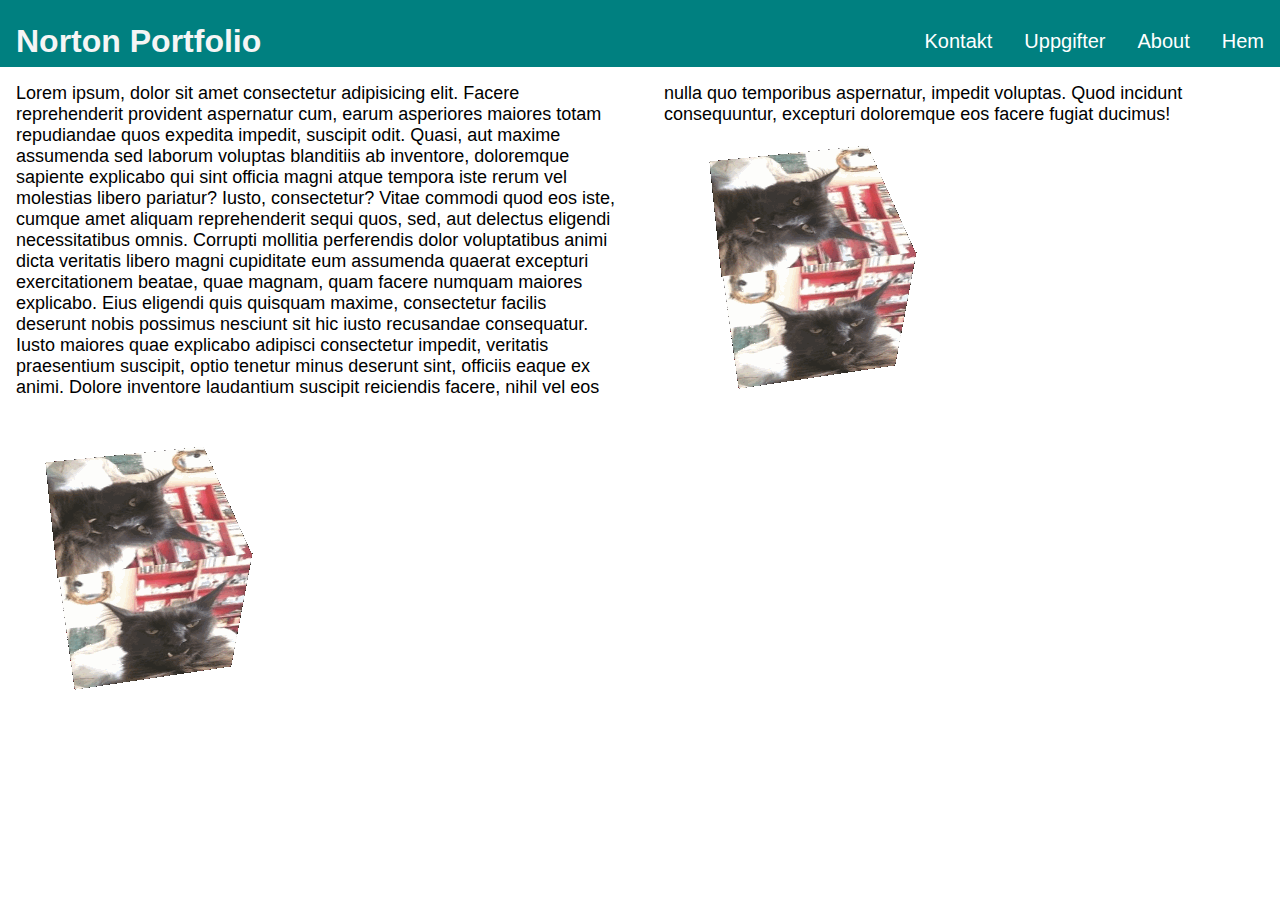
==== index.html @ f18b5ce5 "first commit" ====
<!DOCTYPE html>
<html lang="en">

<head>
    <meta charset="UTF-8">
    <meta name="viewport" content="width=device-width, initial-scale=1.0">
    <title>Document</title>
    <link rel="stylesheet" href="css/style.css">

<body>
    <header>
        <h1>Norton Portfolio</h1>
        <nav>
            <ol class="navbar">
                <a href="#">Hem</a>
                <div class="subnav"> <!--gör en under tag i Nav-en-->
                    <button class="subnavbtn">About <i class="fa fa-caret-down"></i></button>
                    <div class="subnav-content">
                        <a href="#projects">Projekt</a>
                        <a href="#about">Om mig</a>

                    </div>
                </div>
                <div class="subnav">
                    <button class="subnavbtn">Uppgifter <i class="fa fa-caret-down"></i></button>
                    <div class="subnav-content">
                        <a href="/uppgift 3/uppgift3/">Uppgift 3</a>
                        <a href="/uppgift4">Uppgift 4</a>
                        <a href="/uppgift5">Uppgift 5</a>
                        <a href="/uppgift5.2">Uppgift 5.2</a>
                        <a href="/uppgift6">Uppgift 6</a>
                    </div>
                </div>


                <a href="mailto:norton.haglindhilbers@elev.ga.ntig.se">Kontakt</a>
            </ol>
        </nav>
    </header>
    <main>
        <section id="#about" class="about">
            <div class="description">
                <p>Lorem ipsum, dolor sit amet consectetur adipisicing elit. Facere reprehenderit provident aspernatur
                    cum,
                    earum asperiores maiores totam repudiandae quos expedita impedit, suscipit odit. Quasi, aut maxime
                    assumenda sed laborum voluptas blanditiis ab inventore, doloremque sapiente explicabo qui sint
                    officia
                    magni atque tempora iste rerum vel molestias libero pariatur? Iusto, consectetur? Vitae commodi quod
                    eos
                    iste, cumque amet aliquam reprehenderit sequi quos, sed, aut delectus eligendi necessitatibus omnis.
                    Corrupti mollitia perferendis dolor voluptatibus animi dicta veritatis libero magni cupiditate eum
                    assumenda quaerat excepturi exercitationem beatae, quae magnam, quam facere numquam maiores
                    explicabo.
                    Eius eligendi quis quisquam maxime, consectetur facilis deserunt nobis possimus nesciunt sit hic
                    iusto
                    recusandae consequatur. Iusto maiores quae explicabo adipisci consectetur impedit, veritatis
                    praesentium
                    suscipit, optio tenetur minus deserunt sint, officiis eaque ex animi. Dolore inventore laudantium
                    suscipit reiciendis facere, nihil vel eos nulla quo temporibus aspernatur, impedit voluptas. Quod
                    incidunt consequuntur, excepturi doloremque eos facere fugiat ducimus!</p>

            </div>
            <div class="description-img"><img src="/img/kat.gif" alt="Katten snurrar"></div>
        </section>
        <section id="#projects" class="projects">
            <div class="project-desc">
                <p></p>

            </div>
            <div class="description-img"><img src="/img/kat.gif" alt="Katten snurrar"></div>
        </section>
    </main>
</body>

</html>
---- css/style.css ----
* {
    margin: 0;

}
html{
    scroll-behavior: smooth;
}
.about {
    columns: 2;
    column-gap: 3rem;
    padding: 1rem;
    align-items: center;

}

header {
    display: flex;
    justify-content: space-between;
    align-items: center;
    background: teal;
    padding-left: 1rem;
    padding-top: 1rem;
    font-family: Impact, Haettenschweiler, 'Arial Narrow Bold', sans-serif;
    color: whitesmoke;
    align-items: center;
    box-shadow: 1rem;
}

.navbar {
    overflow: hidden;
    background-color: teal;
}

.navbar a {
    float: right;
    font-size: 20px;
    color: white;
    text-align: center;
    padding: 14px 16px;
    text-decoration: none;
}

.subnav {
    float: right;
    overflow: hidden;
}

.subnav .subnavbtn {
    font-size: 20px;
    border: none;
    outline: none;
    color: white;
    padding: 14px 16px;
    background-color: inherit;
    font-family: inherit;
    margin: 0;
    
}

.navbar a:hover,
.subnav:hover .subnavbtn {
    background-color: rgb(3, 168, 168);
}

.subnav-content {
    display: none;
    position: absolute;
    left: 0;
    background-color: rgb(3, 168, 168);
    width: 100%;
    z-index: 1;
    justify-content: right;
    padding-right:2rem;
    
}

.subnav-content a {
    float: right;
    color: white;
    text-decoration: none;
}

.subnav-content a:hover {
    background-color: #eee;
    color: black;
}

.subnav:hover .subnav-content {
    display: block;
}

.description {
    font-size: large;
    font-family: 'Franklin Gothic Medium', 'Arial Narrow', Arial, sans-serif;
    
}

.description-img{
    
}
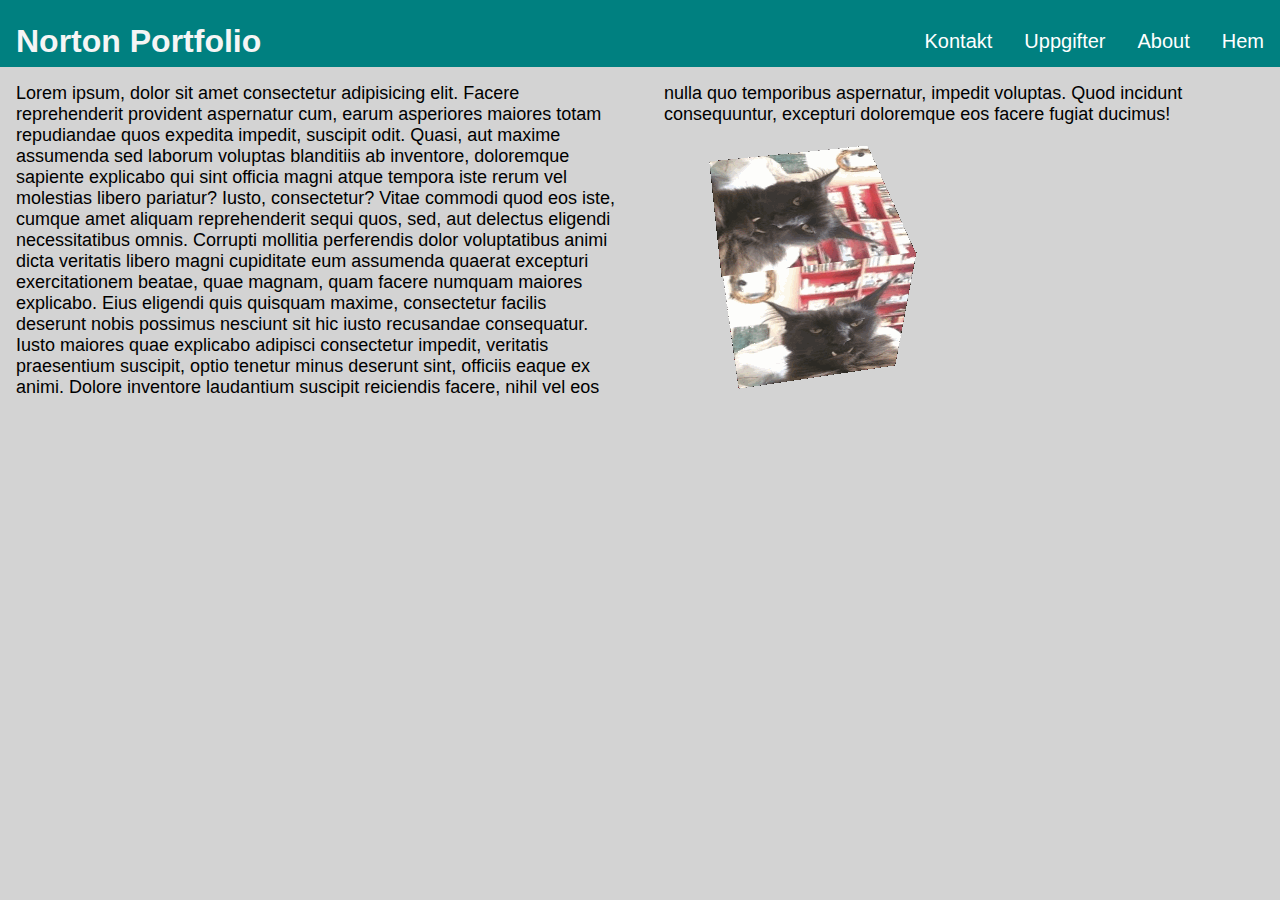
==== commit a8b38042: "comit2(bilder)" ====
--- a/index.html
+++ b/index.html
@@ -11,7 +11,7 @@
     <header>
         <h1>Norton Portfolio</h1>
         <nav>
-            <ol class="navbar">
+            <ol class="navbar"><!--Lånade koden från den liken du skcickade-->
                 <a href="#">Hem</a>
                 <div class="subnav"> <!--gör en under tag i Nav-en-->
                     <button class="subnavbtn">About <i class="fa fa-caret-down"></i></button>
@@ -63,11 +63,10 @@
             <div class="description-img"><img src="/img/kat.gif" alt="Katten snurrar"></div>
         </section>
         <section id="#projects" class="projects">
-            <div class="project-desc">
+            <div class="project-showcase">
                 <p></p>
 
             </div>
-            <div class="description-img"><img src="/img/kat.gif" alt="Katten snurrar"></div>
         </section>
     </main>
 </body>
--- a/css/style.css
+++ b/css/style.css
@@ -1,16 +1,24 @@
 * {
     margin: 0;
+    box-sizing: border-box;
 
 }
-html{
+
+html {
     scroll-behavior: smooth;
 }
+
 .about {
     columns: 2;
     column-gap: 3rem;
     padding: 1rem;
     align-items: center;
 
+}
+
+body {
+    height: 100vh;
+    background-color: lightgrey;
 }
 
 header {
@@ -23,9 +31,10 @@
     font-family: Impact, Haettenschweiler, 'Arial Narrow Bold', sans-serif;
     color: whitesmoke;
     align-items: center;
-    box-shadow: 1rem;
+
+
 }
-
+/*Behövde ändra alla mina floats till right för att få över baren till andra sidan.*/
 .navbar {
     overflow: hidden;
     background-color: teal;
@@ -54,7 +63,7 @@
     background-color: inherit;
     font-family: inherit;
     margin: 0;
-    
+
 }
 
 .navbar a:hover,
@@ -70,8 +79,8 @@
     width: 100%;
     z-index: 1;
     justify-content: right;
-    padding-right:2rem;
-    
+    padding-right: 0;
+
 }
 
 .subnav-content a {
@@ -92,9 +101,7 @@
 .description {
     font-size: large;
     font-family: 'Franklin Gothic Medium', 'Arial Narrow', Arial, sans-serif;
-    
+
 }
 
-.description-img{
-    
-}+.description-img {}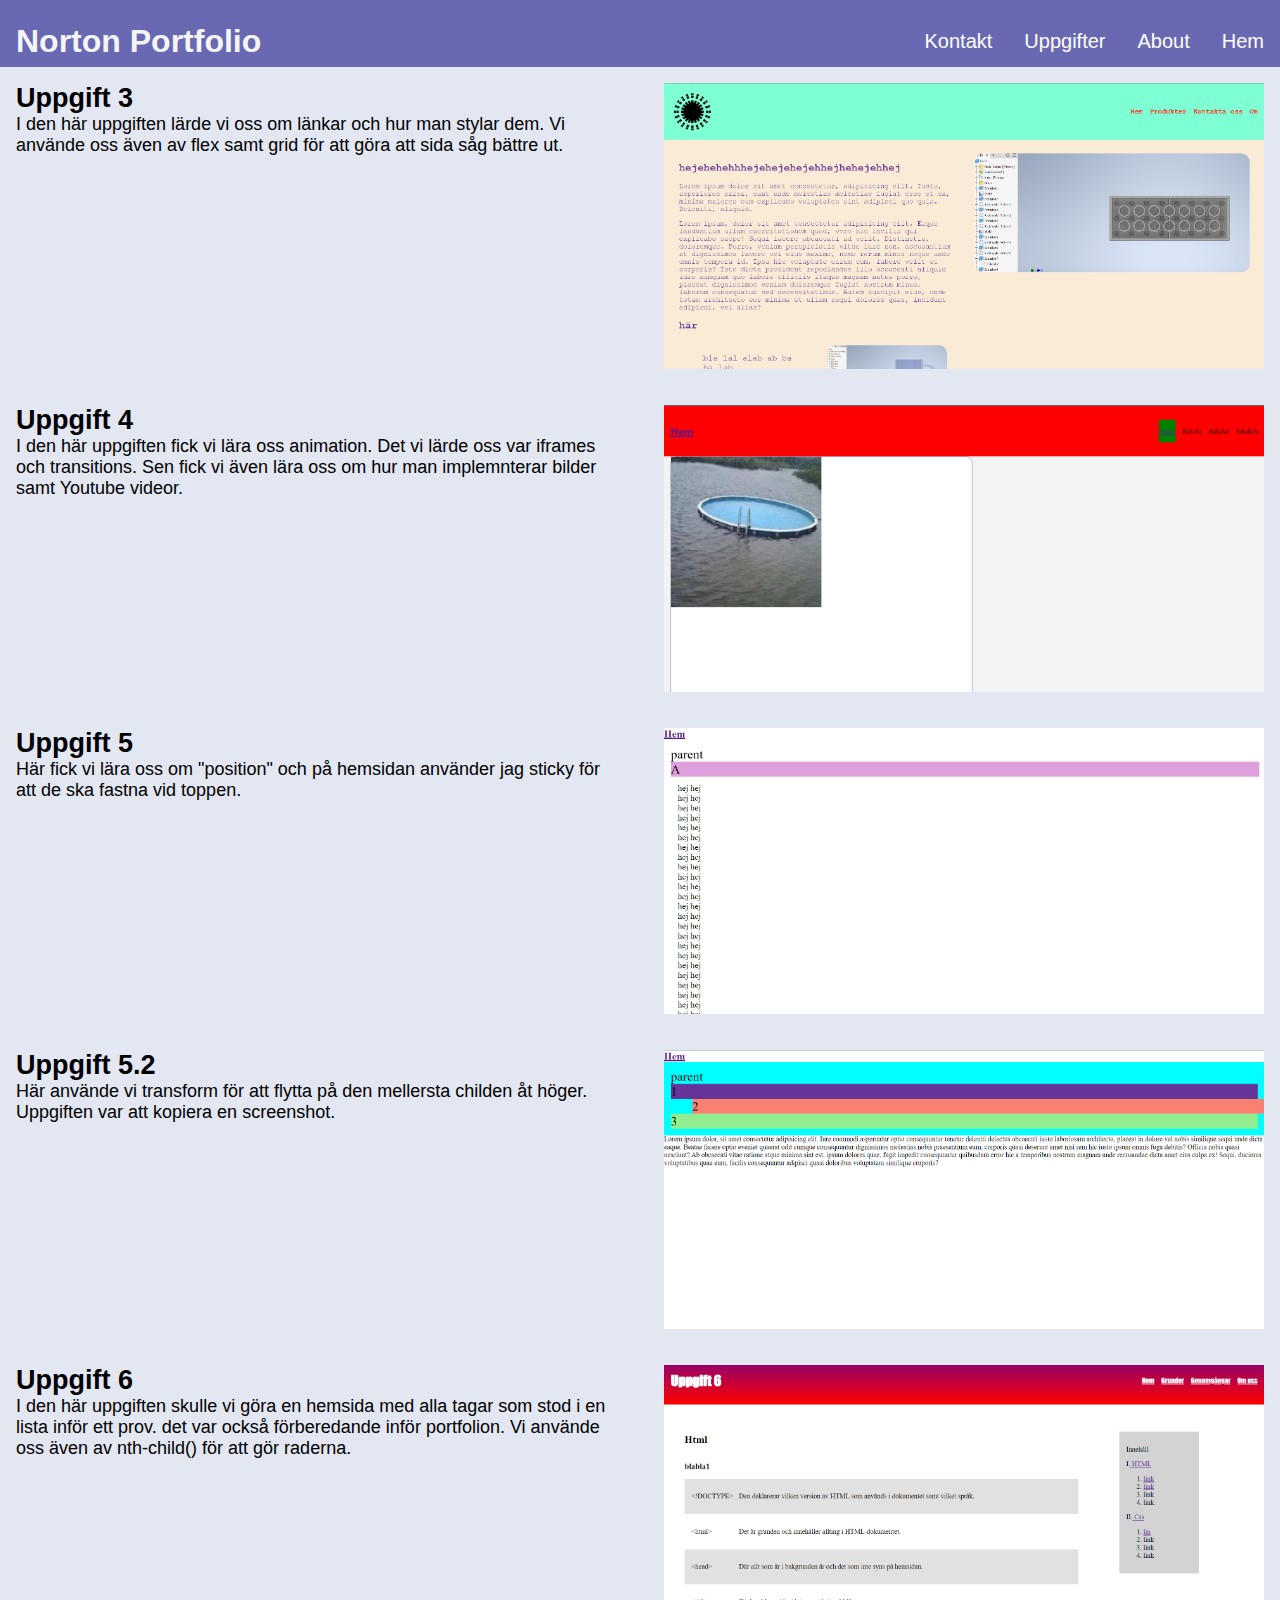
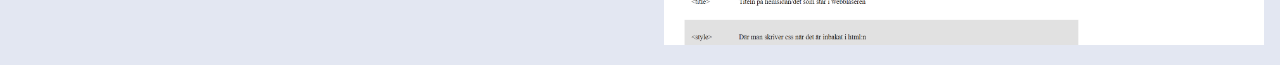
==== commit 1fdd8257: "portfolio" ====
--- a/index.html
+++ b/index.html
@@ -4,8 +4,9 @@
 <head>
     <meta charset="UTF-8">
     <meta name="viewport" content="width=device-width, initial-scale=1.0">
-    <title>Document</title>
+    <title>Nortons Portfolio</title>
     <link rel="stylesheet" href="css/style.css">
+    <link rel="icon" href="/img/Hype.png" type="image/x-icon"> <!--länkar en bild till webbsid iconen-->
 
 <body>
     <header>
@@ -38,36 +39,61 @@
         </nav>
     </header>
     <main>
-        <section id="#about" class="about">
-            <div class="description">
-                <p>Lorem ipsum, dolor sit amet consectetur adipisicing elit. Facere reprehenderit provident aspernatur
-                    cum,
-                    earum asperiores maiores totam repudiandae quos expedita impedit, suscipit odit. Quasi, aut maxime
-                    assumenda sed laborum voluptas blanditiis ab inventore, doloremque sapiente explicabo qui sint
-                    officia
-                    magni atque tempora iste rerum vel molestias libero pariatur? Iusto, consectetur? Vitae commodi quod
-                    eos
-                    iste, cumque amet aliquam reprehenderit sequi quos, sed, aut delectus eligendi necessitatibus omnis.
-                    Corrupti mollitia perferendis dolor voluptatibus animi dicta veritatis libero magni cupiditate eum
-                    assumenda quaerat excepturi exercitationem beatae, quae magnam, quam facere numquam maiores
-                    explicabo.
-                    Eius eligendi quis quisquam maxime, consectetur facilis deserunt nobis possimus nesciunt sit hic
-                    iusto
-                    recusandae consequatur. Iusto maiores quae explicabo adipisci consectetur impedit, veritatis
-                    praesentium
-                    suscipit, optio tenetur minus deserunt sint, officiis eaque ex animi. Dolore inventore laudantium
-                    suscipit reiciendis facere, nihil vel eos nulla quo temporibus aspernatur, impedit voluptas. Quod
-                    incidunt consequuntur, excepturi doloremque eos facere fugiat ducimus!</p>
+        <div class="main-content">
+            <section class="about">
 
-            </div>
-            <div class="description-img"><img src="/img/kat.gif" alt="Katten snurrar"></div>
-        </section>
-        <section id="#projects" class="projects">
-            <div class="project-showcase">
-                <p></p>
+                <div class="description">
+                    <h2>Uppgift 3</h2>
+                    <p>I den här uppgiften lärde vi oss om länkar och hur man stylar dem. Vi använde oss även av flex
+                        samt
+                        grid för att göra att sida såg bättre ut.</p>
 
-            </div>
-        </section>
+                </div>
+                <div class="description-img"><a href="/uppgift 3/uppgift3/"><img src="/img/webb-uppgift3.png"
+                            alt="bild på uppgift 3"></a></div>
+            </section>
+            <section class="about">
+                <div class="description">
+                    <h2>Uppgift 4</h2>
+                    <p>I den här uppgiften fick vi lära oss animation. Det vi lärde oss var iframes och transitions. Sen
+                        fick vi även lära oss om hur man implemnterar bilder samt Youtube videor.</p>
+
+                </div>
+                <div class="description-img"><a href="/uppgift4/"><img src="/img/webb-uppgift4.png"
+                            alt="bild på uppgift 4"></a></div>
+            </section>
+            <section id="projects" class="about">
+                <div class="description">
+                    <h2>Uppgift 5</h2>
+                    <p>Här fick vi lära oss om "position" och på hemsidan använder jag sticky för att de ska fastna vid
+                        toppen.</p>
+
+                </div>
+                <div class="description-img"><a href="/uppgift5/"><img src="/img/webb-uppgift5.png"
+                            alt="bild på uppgift 5"></a></div>
+            </section>
+            <section class="about">
+                <div class="description">
+                    <h2>Uppgift 5.2</h2>
+                    <p>Här använde vi transform för att flytta på den mellersta childen åt höger. Uppgiften var att
+                        kopiera en screenshot.</p>
+
+                </div>
+                <div class="description-img"><a href="/uppgift5.2/"><img src="/img/webb-uppgift5.2.png"
+                            alt="bild på uppgift 5.2"></a></div>
+            </section>
+            <section class="about">
+                <div class="description">
+                    <h2>Uppgift 6</h2>
+                    <p>I den här uppgiften skulle vi göra en hemsida med alla tagar som stod i en lista inför ett prov.
+                        det var också förberedande inför portfolion. Vi använde oss även av nth-child() för att gör raderna.</p>
+
+                </div>
+                <div class="description-img"><a href="/uppgift6/"><img src="/img/öppethus.png"
+                            alt="bild på uppgift 6"></a>
+                </div>
+            </section>
+        </div>
     </main>
 </body>
 
--- a/css/style.css
+++ b/css/style.css
@@ -1,6 +1,7 @@
 * {
     margin: 0;
     box-sizing: border-box;
+    max-width: 100%;
 
 }
 
@@ -18,14 +19,16 @@
 
 body {
     height: 100vh;
-    background-color: lightgrey;
+    background-color: #E3E7F2;
+    max-width: 100%;
+
 }
 
 header {
     display: flex;
     justify-content: space-between;
     align-items: center;
-    background: teal;
+    background: #6969B3;
     padding-left: 1rem;
     padding-top: 1rem;
     font-family: Impact, Haettenschweiler, 'Arial Narrow Bold', sans-serif;
@@ -34,10 +37,11 @@
 
 
 }
+
 /*Behövde ändra alla mina floats till right för att få över baren till andra sidan.*/
 .navbar {
     overflow: hidden;
-    background-color: teal;
+    background-color: #6969B3;
 }
 
 .navbar a {
@@ -68,14 +72,14 @@
 
 .navbar a:hover,
 .subnav:hover .subnavbtn {
-    background-color: rgb(3, 168, 168);
+    background-color: #a3a3ec;
 }
 
 .subnav-content {
     display: none;
     position: absolute;
     left: 0;
-    background-color: rgb(3, 168, 168);
+    background-color: #a3a3ec;
     width: 100%;
     z-index: 1;
     justify-content: right;
@@ -104,4 +108,6 @@
 
 }
 
-.description-img {}+.description:nth-child(even) { /* hann inte göra färdigt gidsen.*/
+    background-color: whitesmoke;
+}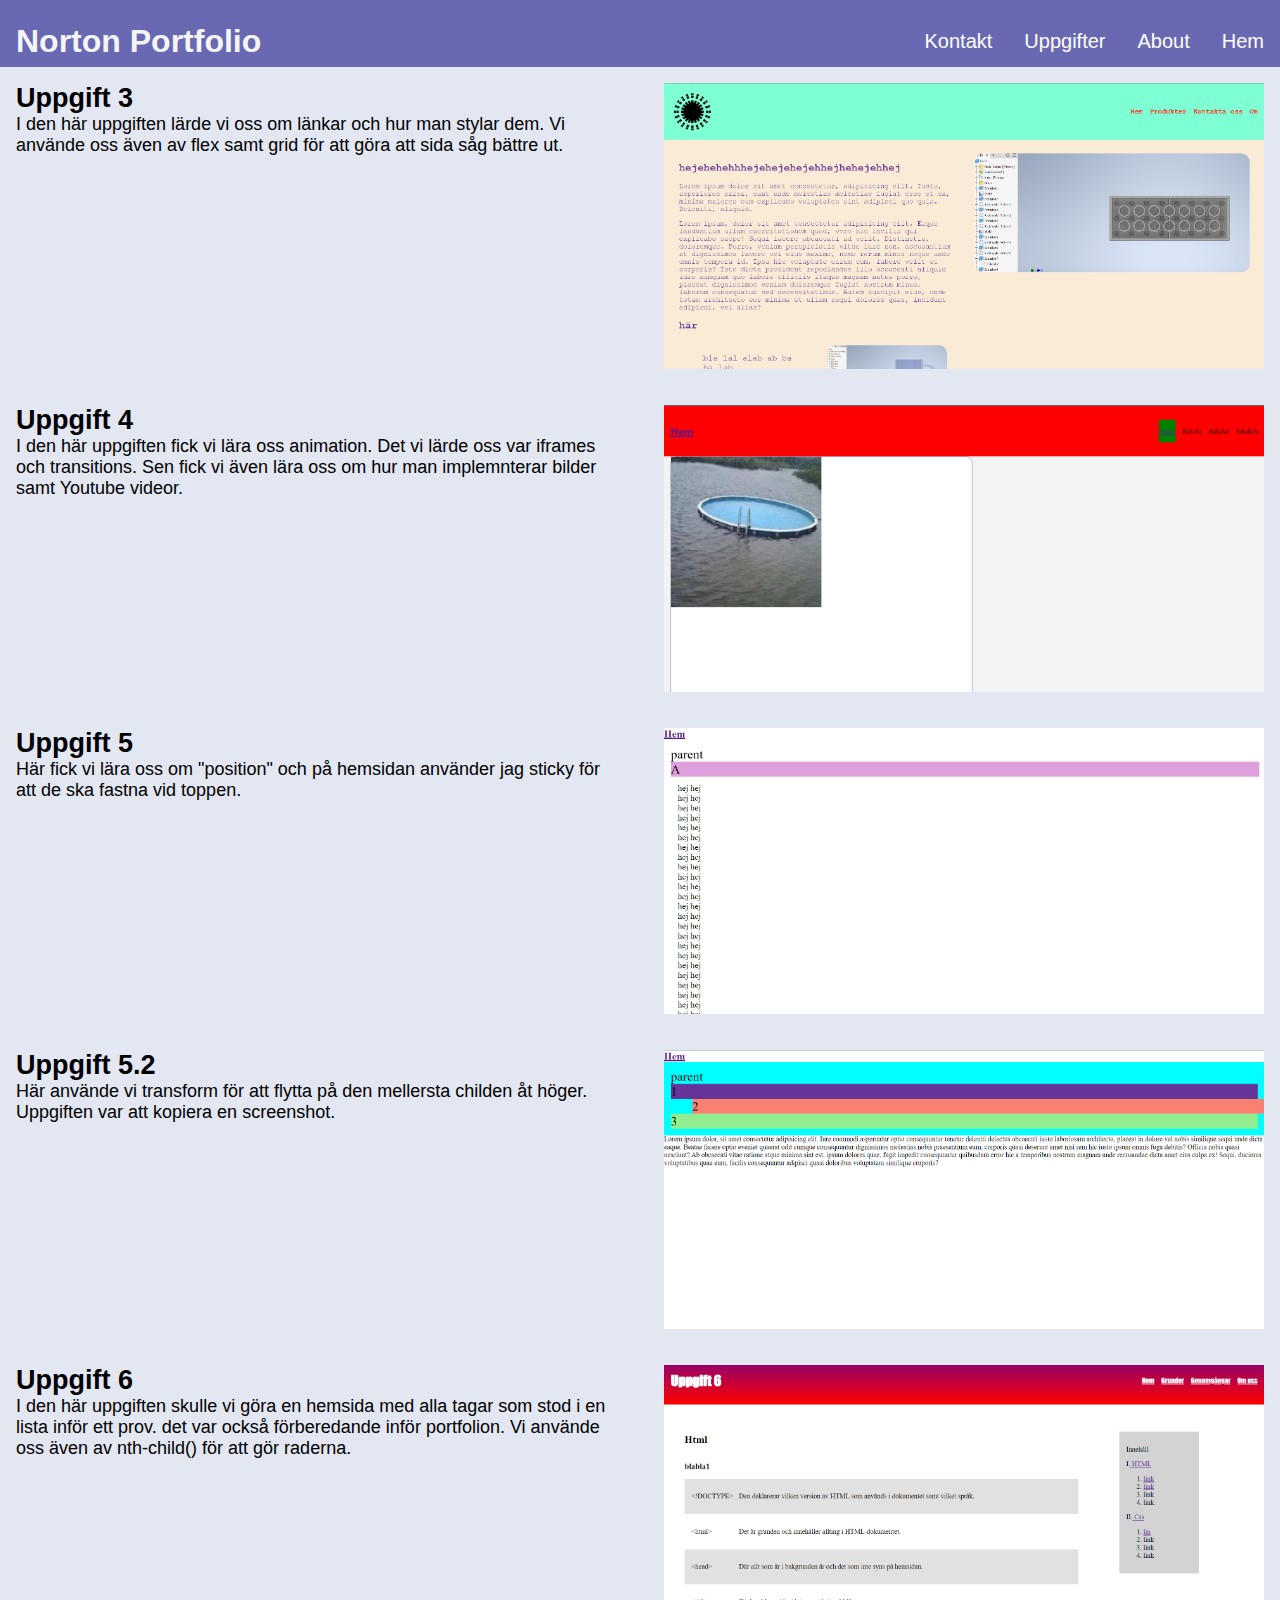
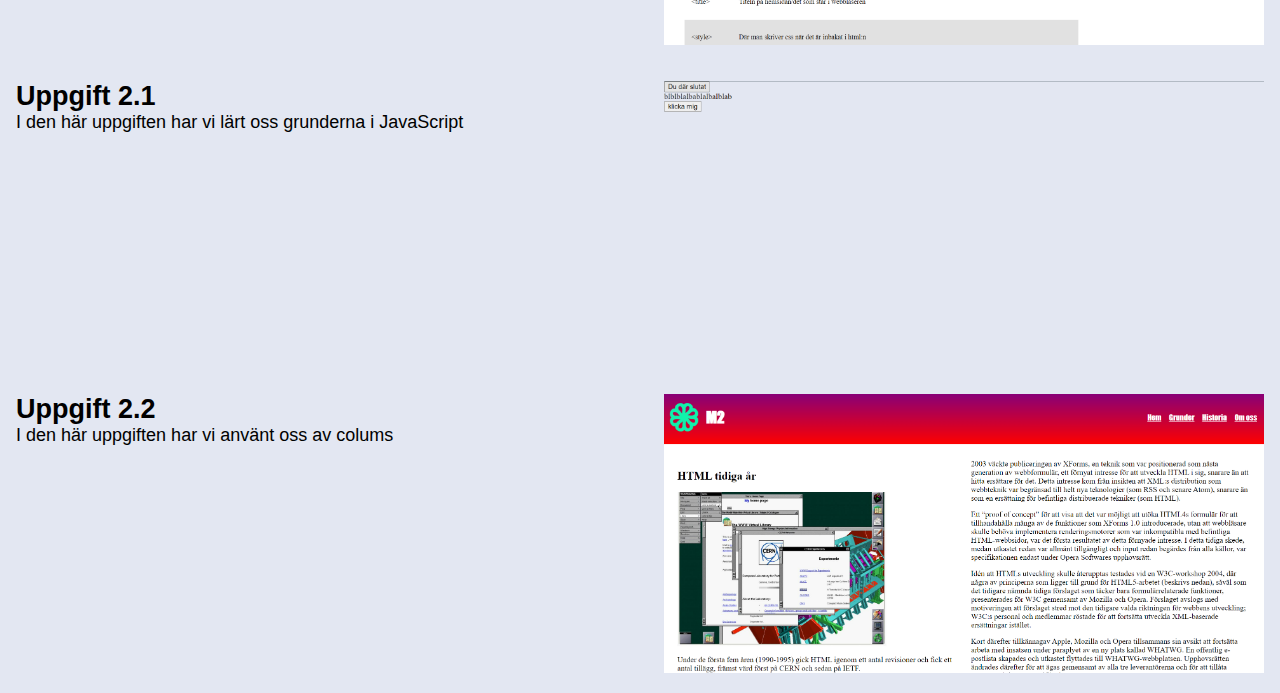
==== commit 6d6c305a: "uppgift 2.1 -2.2" ====
--- a/index.html
+++ b/index.html
@@ -30,6 +30,8 @@
                         <a href="/uppgift5">Uppgift 5</a>
                         <a href="/uppgift5.2">Uppgift 5.2</a>
                         <a href="/uppgift6">Uppgift 6</a>
+                        <a href="/uppgift2.1/">Uppgift 2.1</a>
+                        <a href="/uppgift2.2/historia/index.html">Uppgift 2.2</a>
                     </div>
                 </div>
 
@@ -86,11 +88,35 @@
                 <div class="description">
                     <h2>Uppgift 6</h2>
                     <p>I den här uppgiften skulle vi göra en hemsida med alla tagar som stod i en lista inför ett prov.
-                        det var också förberedande inför portfolion. Vi använde oss även av nth-child() för att gör raderna.</p>
+                        det var också förberedande inför portfolion. Vi använde oss även av nth-child() för att gör
+                        raderna.</p>
 
                 </div>
                 <div class="description-img"><a href="/uppgift6/"><img src="/img/öppethus.png"
                             alt="bild på uppgift 6"></a>
+
+                </div>
+            </section>
+            <section class="about">
+                <div class="description">
+                    <h2>Uppgift 2.1</h2>
+                    <p>I den här uppgiften har vi lärt oss grunderna i JavaScript</p>
+
+                </div>
+                <div class="description-img"><a href="/uppgift2.1/"><img src="/img/webb-uppgift2.1.png"
+                            alt="bild på uppgift 2.1"></a>
+
+                </div>
+            </section>
+            <section class="about">
+                <div class="description">
+                    <h2>Uppgift 2.2</h2>
+                    <p>I den här uppgiften har vi använt oss av colums</p>
+
+                </div>
+                <div class="description-img"><a href="/uppgift2.2/historia/index.html"><img src="/img/webb-uppgift2.2.png"
+                            alt="bild på uppgift 2.2"></a>
+
                 </div>
             </section>
         </div>
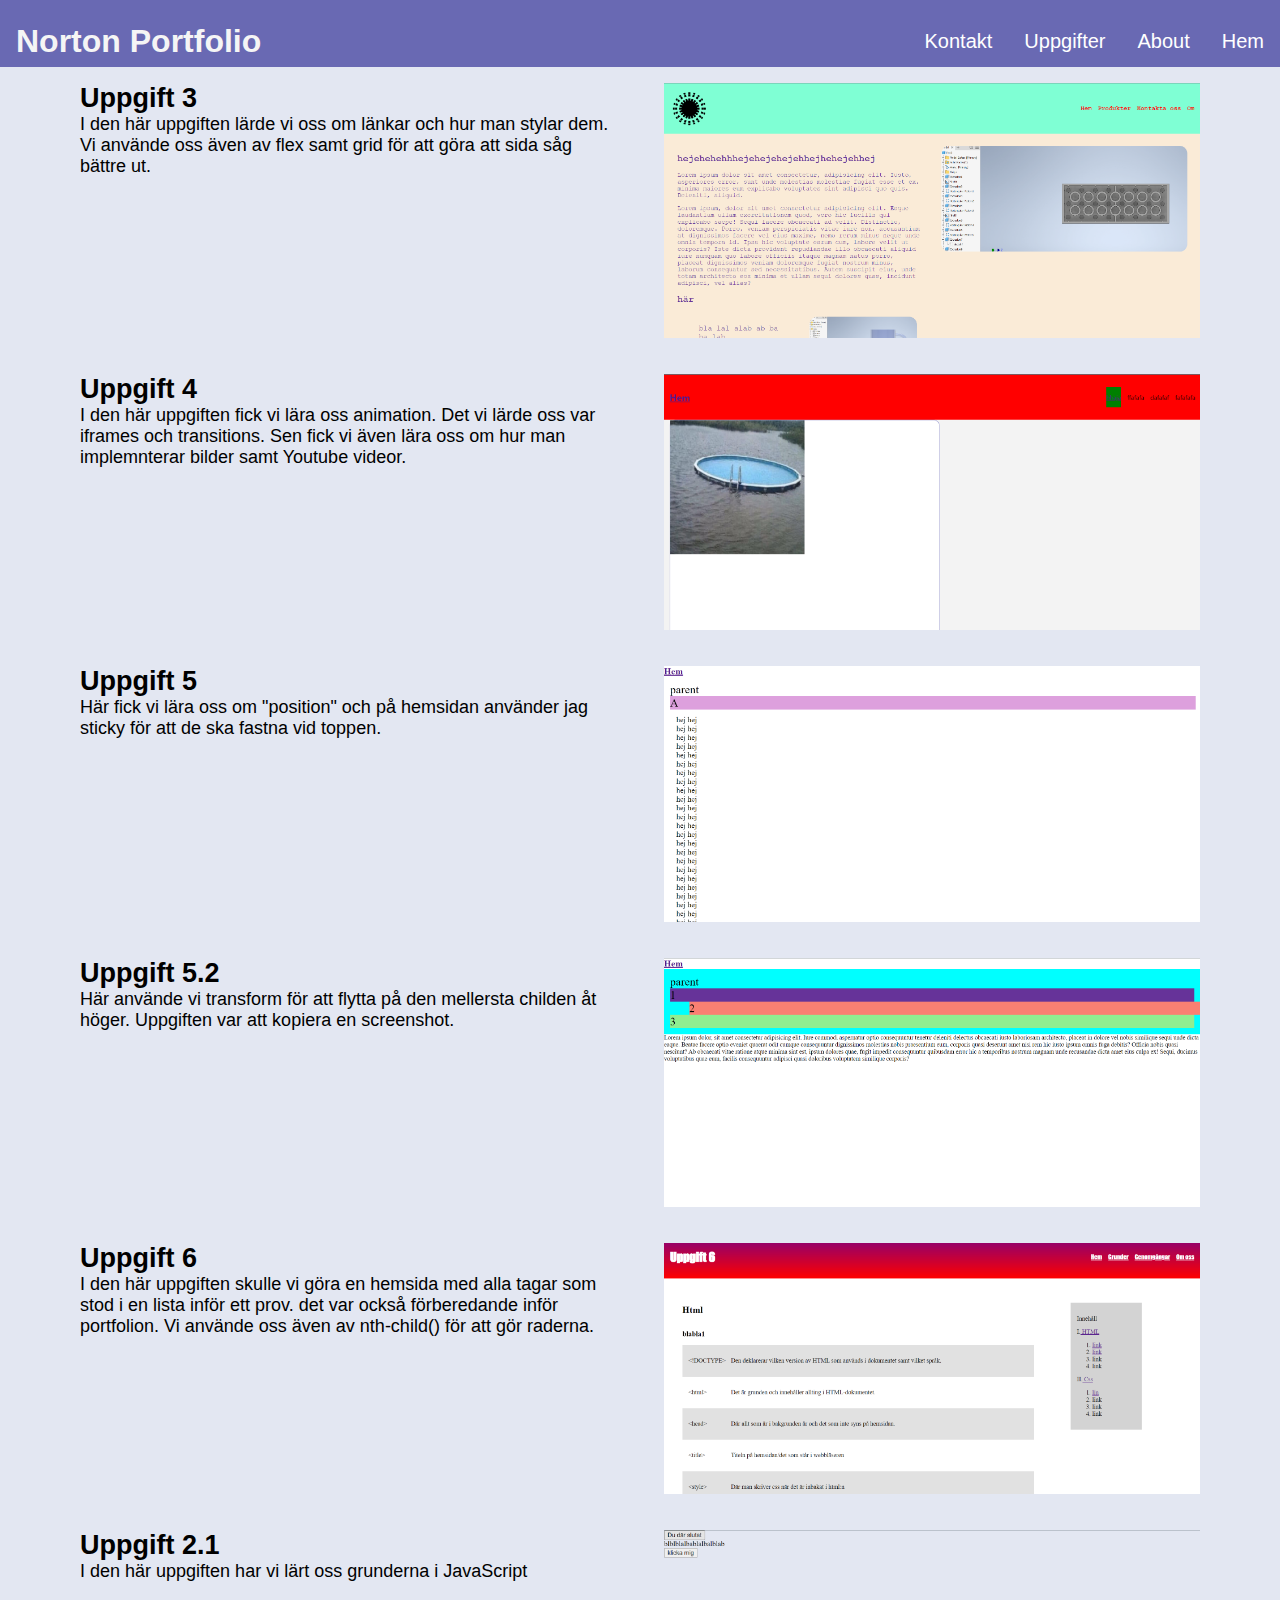
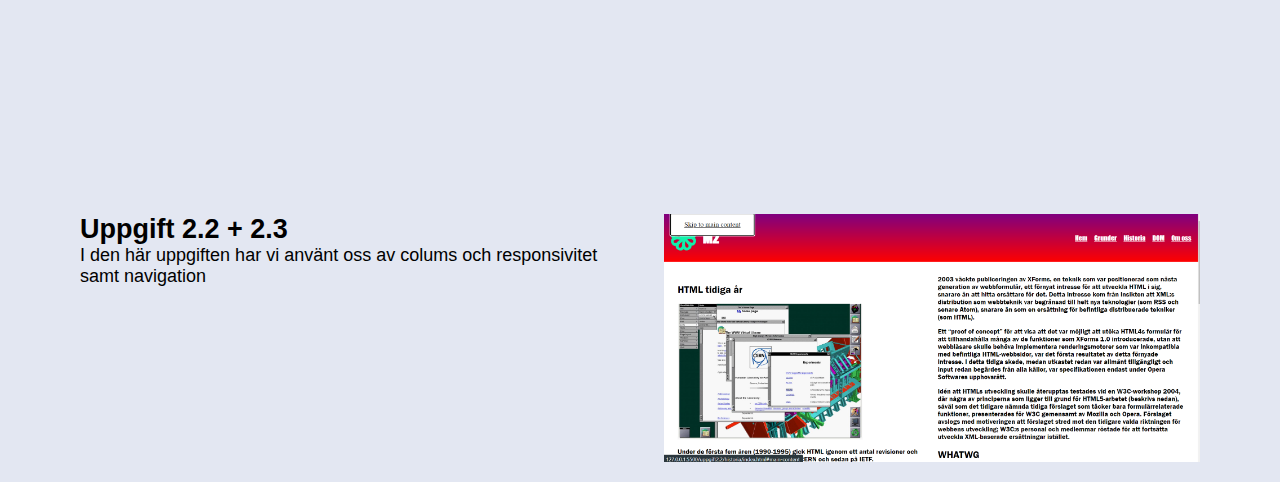
==== commit b3d6e889: "2.3 2.2" ====
--- a/index.html
+++ b/index.html
@@ -110,8 +110,8 @@
             </section>
             <section class="about">
                 <div class="description">
-                    <h2>Uppgift 2.2</h2>
-                    <p>I den här uppgiften har vi använt oss av colums</p>
+                    <h2>Uppgift 2.2 + 2.3</h2>
+                    <p>I den här uppgiften har vi använt oss av colums och responsivitet samt navigation</p>
 
                 </div>
                 <div class="description-img"><a href="/uppgift2.2/historia/index.html"><img src="/img/webb-uppgift2.2.png"
--- a/css/style.css
+++ b/css/style.css
@@ -14,6 +14,7 @@
     column-gap: 3rem;
     padding: 1rem;
     align-items: center;
+    margin-inline: 4rem;
 
 }
 
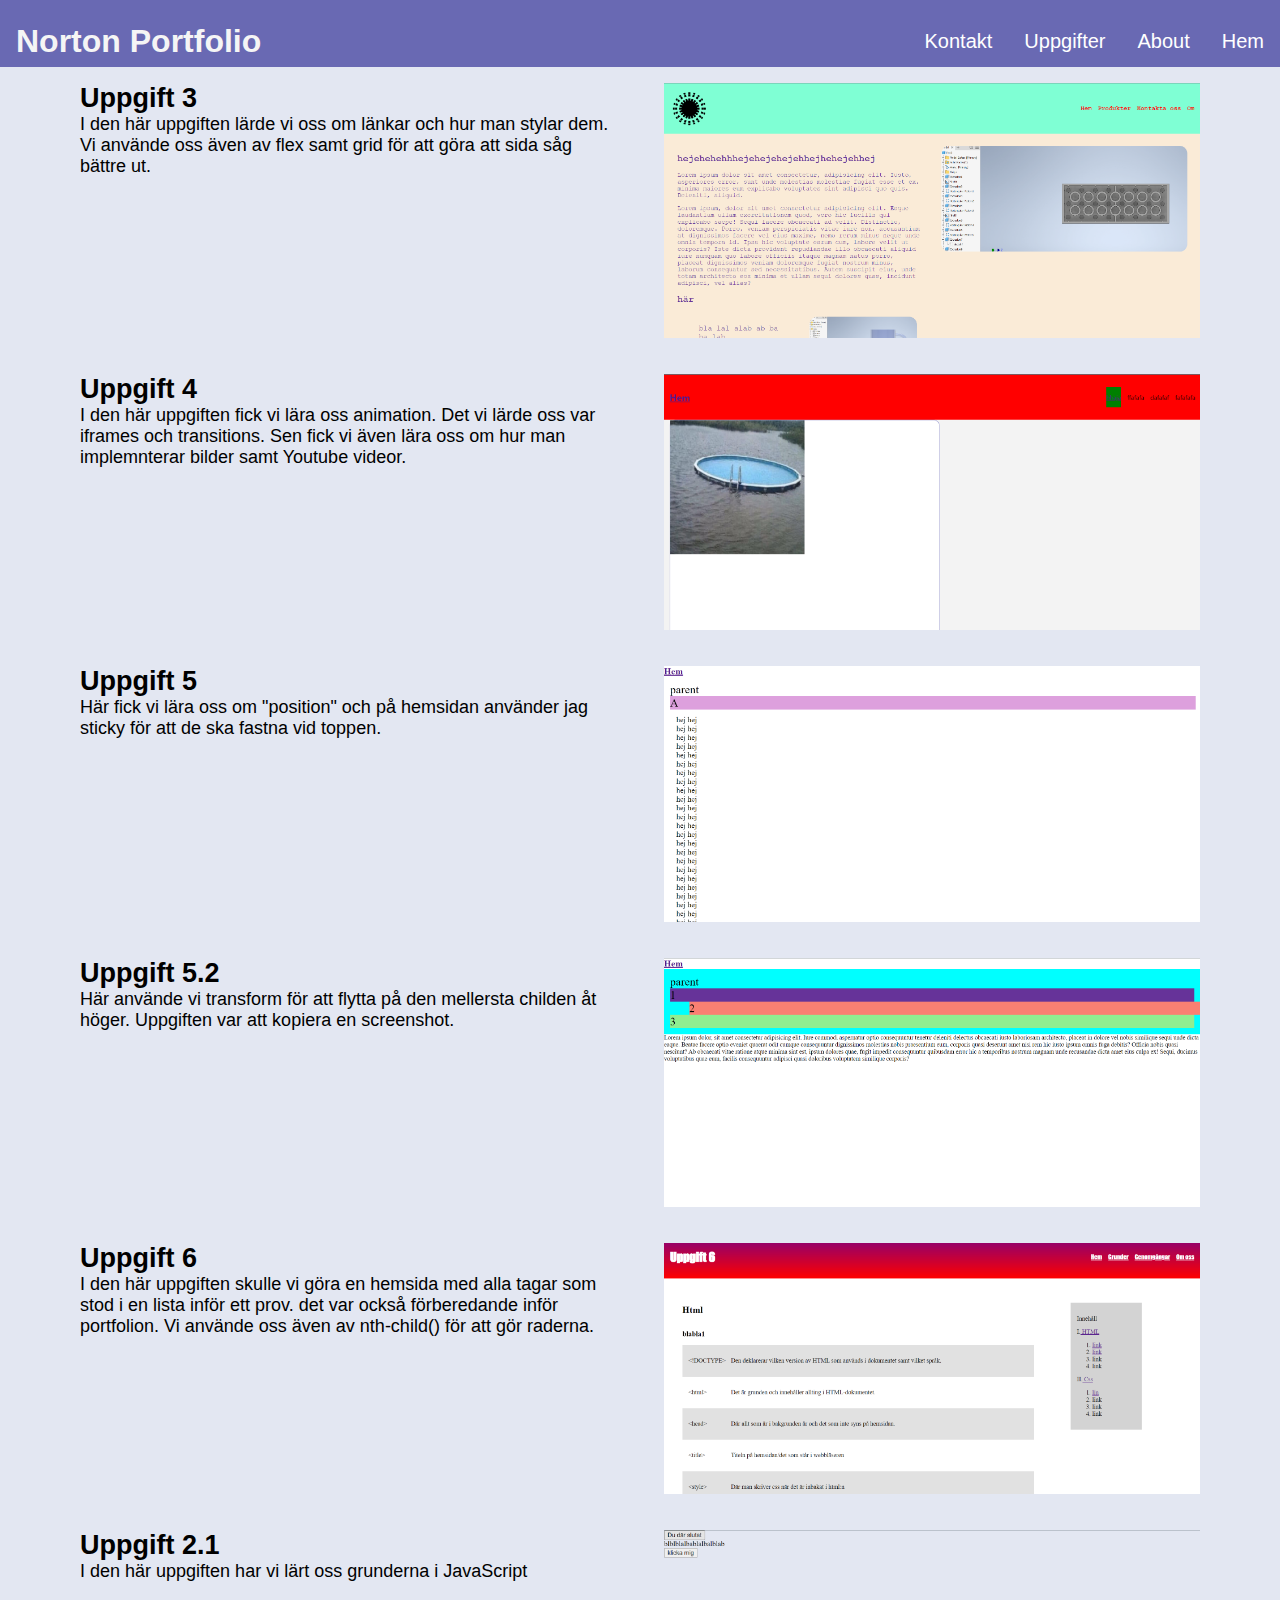
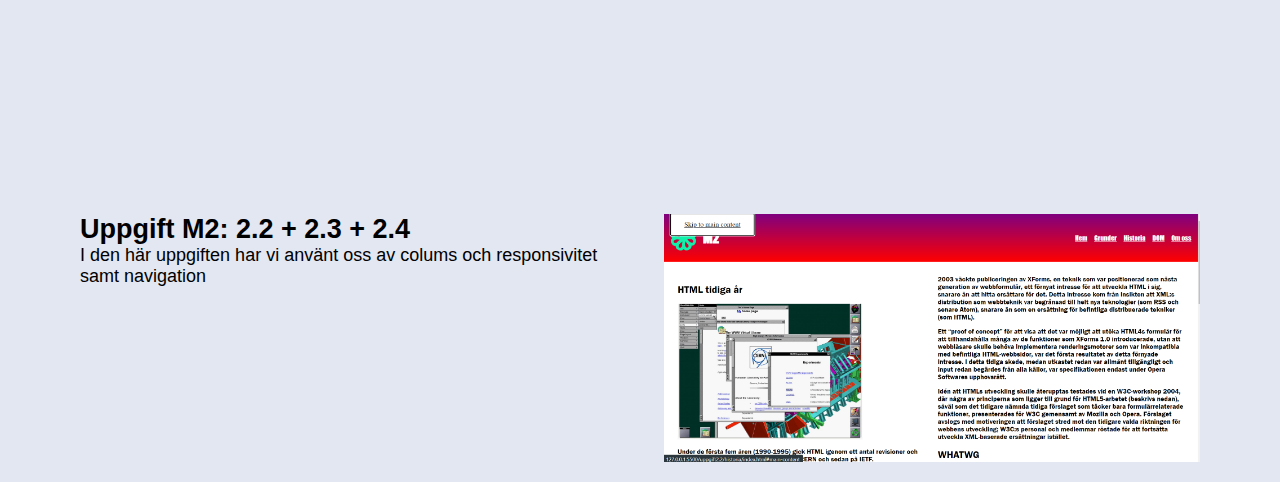
==== commit 23375f3d: "M2" ====
--- a/index.html
+++ b/index.html
@@ -110,7 +110,7 @@
             </section>
             <section class="about">
                 <div class="description">
-                    <h2>Uppgift 2.2 + 2.3</h2>
+                    <h2>Uppgift M2: 2.2 + 2.3 + 2.4</h2>
                     <p>I den här uppgiften har vi använt oss av colums och responsivitet samt navigation</p>
 
                 </div>
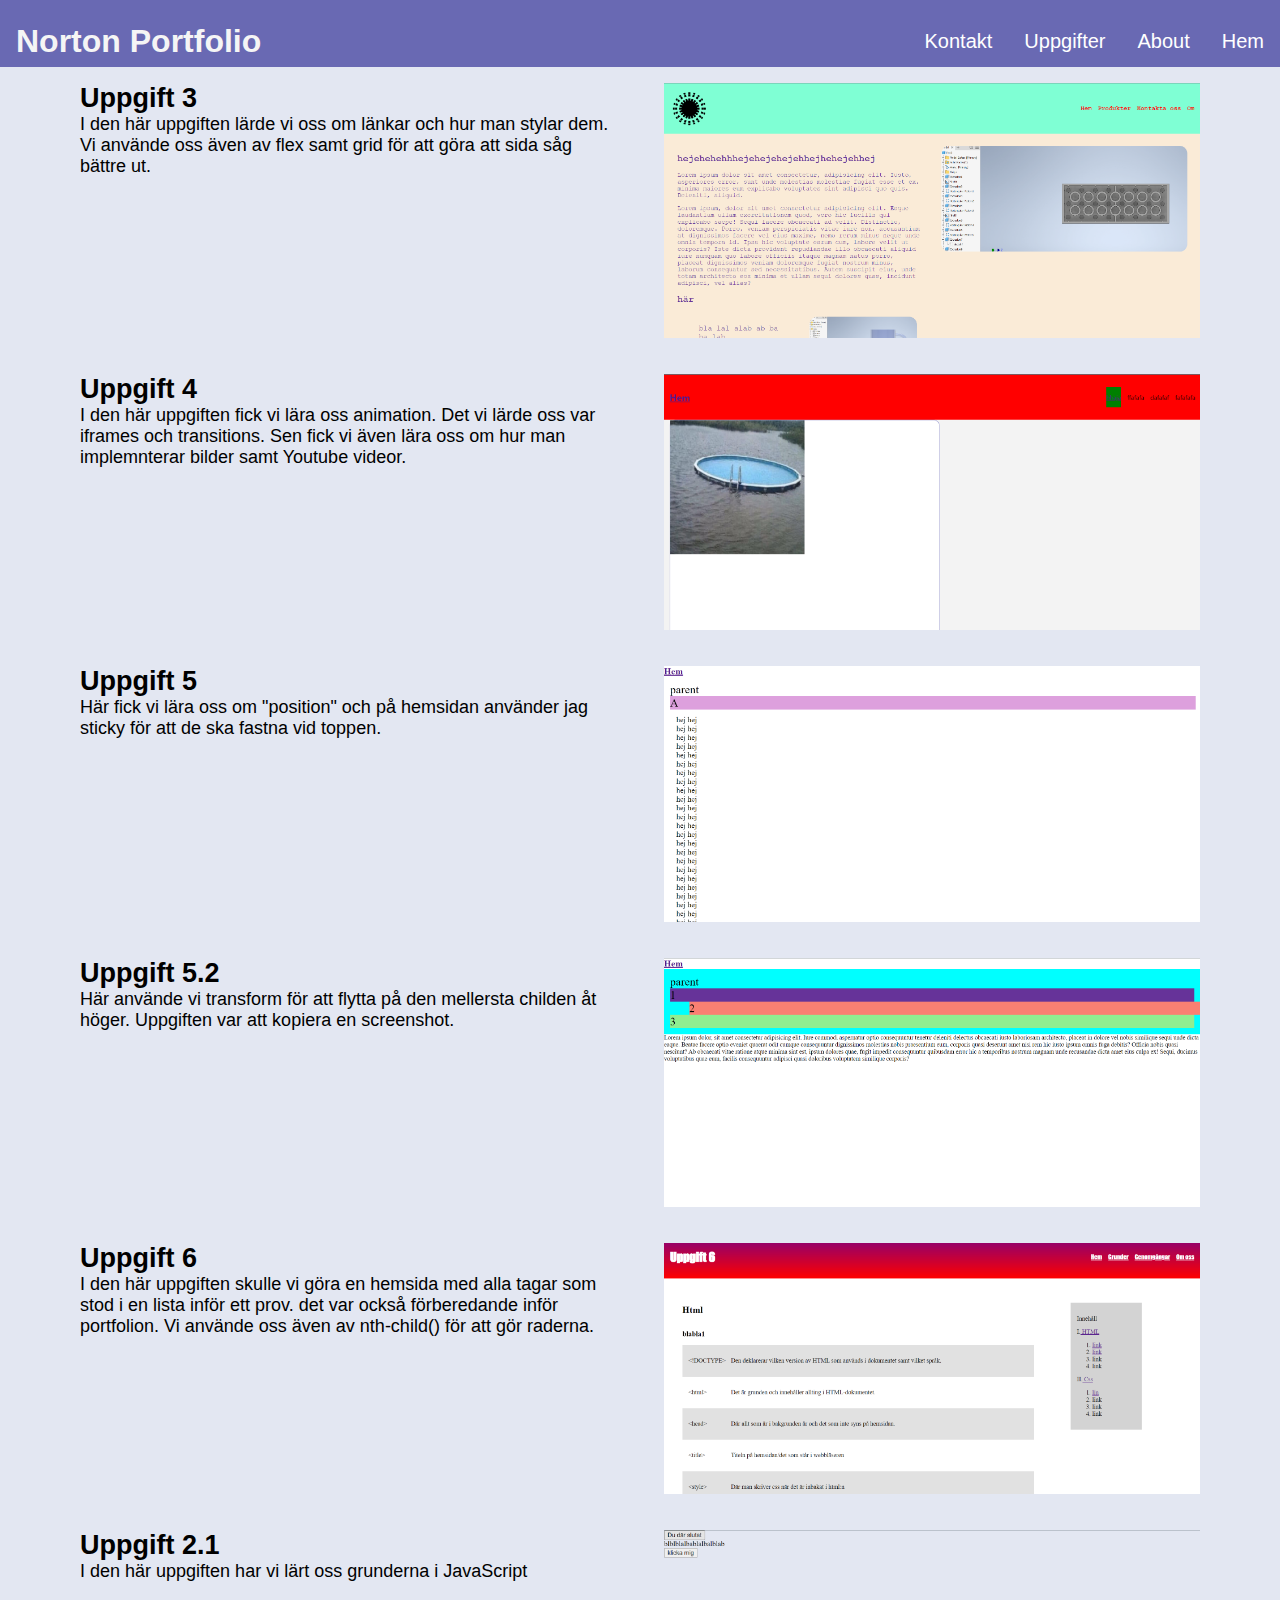
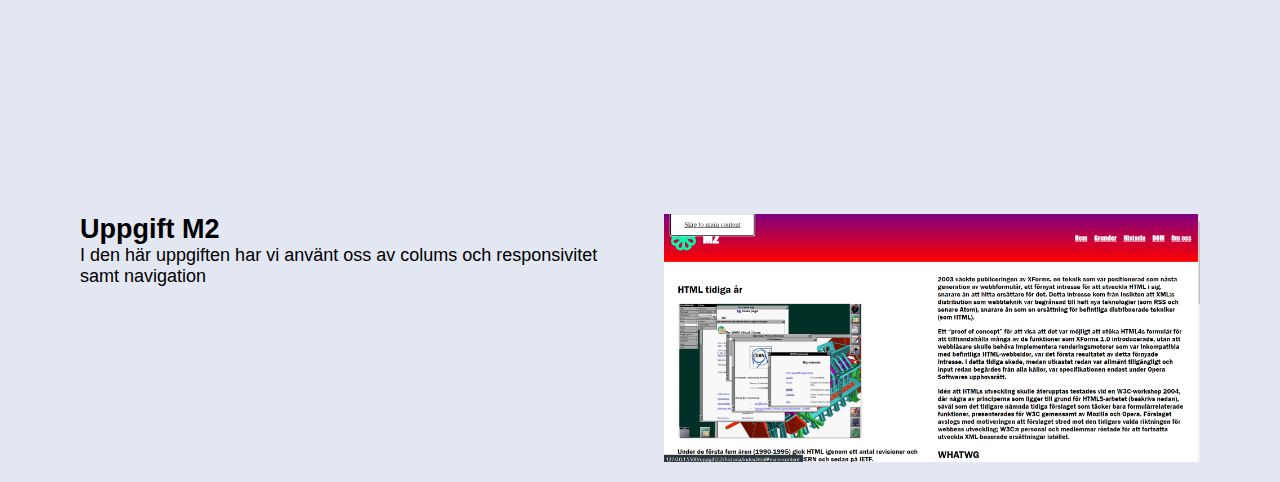
==== commit 409a6f2a: "M2" ====
--- a/index.html
+++ b/index.html
@@ -110,7 +110,7 @@
             </section>
             <section class="about">
                 <div class="description">
-                    <h2>Uppgift M2: 2.2 + 2.3 + 2.4</h2>
+                    <h2>Uppgift M2</h2>
                     <p>I den här uppgiften har vi använt oss av colums och responsivitet samt navigation</p>
 
                 </div>
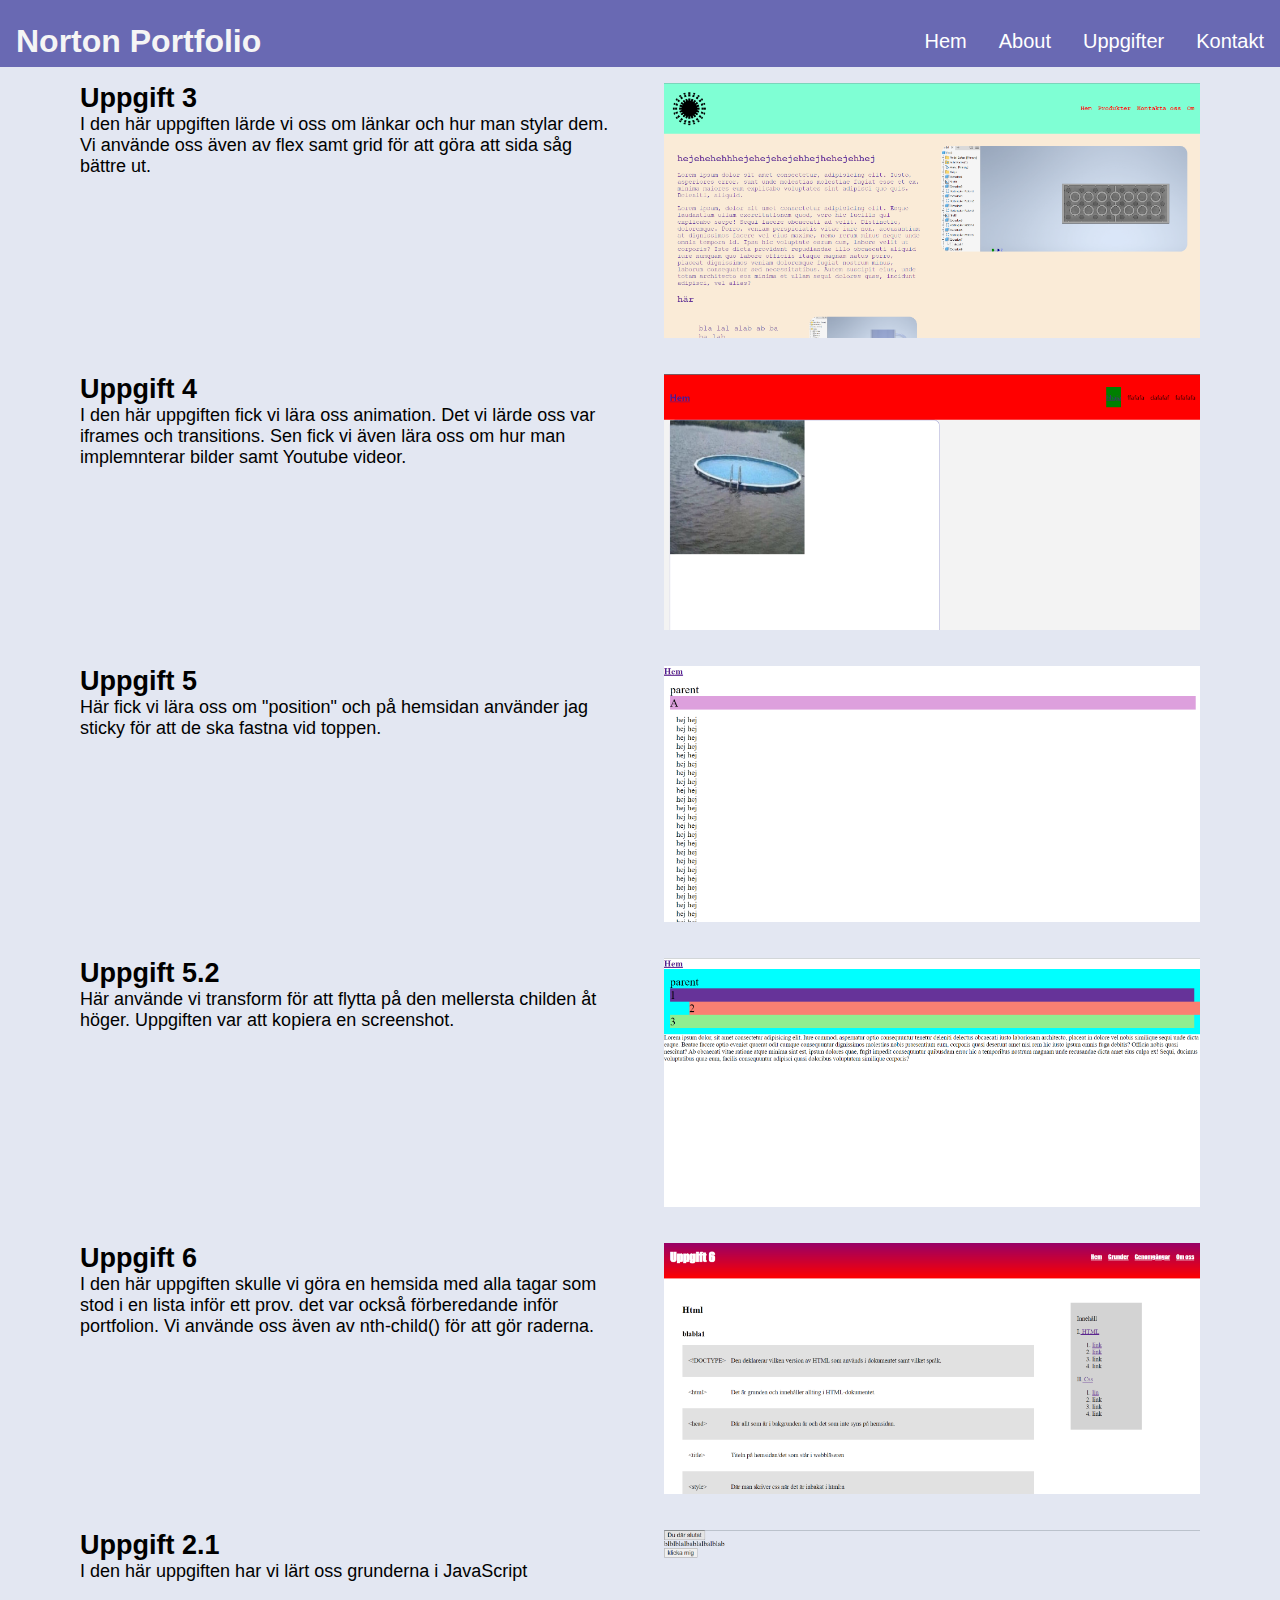
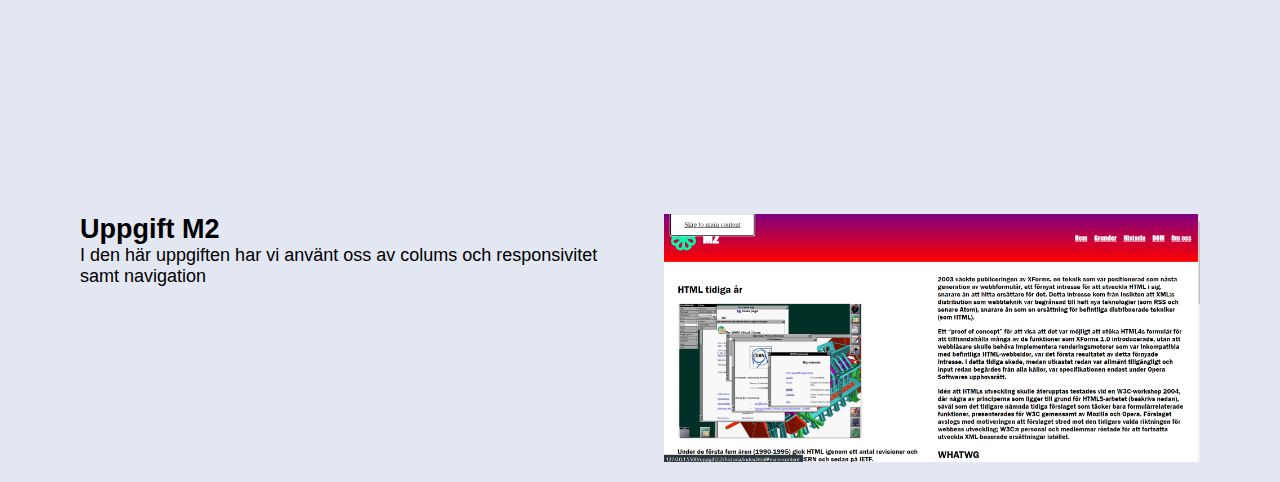
==== commit 8317e138: "portfolio" ====
--- a/index.html
+++ b/index.html
@@ -7,37 +7,52 @@
     <title>Nortons Portfolio</title>
     <link rel="stylesheet" href="css/style.css">
     <link rel="icon" href="/img/Hype.png" type="image/x-icon"> <!--länkar en bild till webbsid iconen-->
+    <script src="/uppgift2.2/hamburger.js" defer></script>
 
 <body>
     <header>
         <h1>Norton Portfolio</h1>
         <nav>
-            <ol class="navbar"><!--Lånade koden från den liken du skcickade-->
-                <a href="#">Hem</a>
-                <div class="subnav"> <!--gör en under tag i Nav-en-->
-                    <button class="subnavbtn">About <i class="fa fa-caret-down"></i></button>
-                    <div class="subnav-content">
-                        <a href="#projects">Projekt</a>
-                        <a href="#about">Om mig</a>
+            <ol class="primary-navigation" id="primary-navigation"><!--Lånade koden från den liken du skcickade-->
+                <li><a class="skip-link" href="#first-link">Skip to main content</a></li>
+                <li><a href="#">Hem</a></li>
+                <li>
+                    <div class="subnav"> <!--gör en under tag i Nav-en-->
+                        <button class="subnavbtn">About <i class="fa fa-caret-down"></i></button>
+                        <div class="subnav-content">
+                            <a href="#projects">Projekt</a>
+                            <a href="#about">Om mig</a>
+
+                        </div>
 
                     </div>
-                </div>
-                <div class="subnav">
-                    <button class="subnavbtn">Uppgifter <i class="fa fa-caret-down"></i></button>
-                    <div class="subnav-content">
-                        <a href="/uppgift 3/uppgift3/">Uppgift 3</a>
-                        <a href="/uppgift4">Uppgift 4</a>
-                        <a href="/uppgift5">Uppgift 5</a>
-                        <a href="/uppgift5.2">Uppgift 5.2</a>
-                        <a href="/uppgift6">Uppgift 6</a>
-                        <a href="/uppgift2.1/">Uppgift 2.1</a>
-                        <a href="/uppgift2.2/historia/index.html">Uppgift 2.2</a>
+                </li>
+                <li>
+                    <div class="subnav">
+                        <button class="subnavbtn">Uppgifter <i class="fa fa-caret-down"></i></button>
+                        <div class="subnav-content">
+                            <a href="/uppgift 3/uppgift3/">Uppgift 3</a>
+                            <a href="/uppgift4">Uppgift 4</a>
+                            <a href="/uppgift5">Uppgift 5</a>
+                            <a href="/uppgift5.2">Uppgift 5.2</a>
+                            <a href="/uppgift6">Uppgift 6</a>
+                            <a href="/uppgift2.1/">Uppgift 2.1</a>
+                            <a href="/uppgift2.2/historia/index.html">Uppgift M2</a>
+                        </div>
                     </div>
-                </div>
+                </li>
 
 
-                <a href="mailto:norton.haglindhilbers@elev.ga.ntig.se">Kontakt</a>
+                <li><a href="mailto:norton.haglindhilbers@elev.ga.ntig.se">Kontakt</a></li>
             </ol>
+
+            <button class="hamburger-button" id="hamburger-button" aria-label="hamburger-button" aria-expanded="false">
+                <svg fill="black" class="icon-hamburger" viewbox="0 0 100 100" width="32">
+                    <rect class="line top" width="90" height="10" x="10" y="20" rx="5"></rect>
+                    <rect class="line middle" width="90" height="10" x="10" y="45" rx="5"></rect>
+                    <rect class="line bottom" width="90" height="10" x="10" y="70" rx="5"></rect>
+                </svg>
+            </button>
         </nav>
     </header>
     <main>
@@ -52,7 +67,7 @@
 
                 </div>
                 <div class="description-img"><a href="/uppgift 3/uppgift3/"><img src="/img/webb-uppgift3.png"
-                            alt="bild på uppgift 3"></a></div>
+                            alt="bild på uppgift 3"></a></div><!--gör bilder till länkar-->
             </section>
             <section class="about">
                 <div class="description">
@@ -86,7 +101,7 @@
             </section>
             <section class="about">
                 <div class="description">
-                    <h2>Uppgift 6</h2>
+                    <h2 id="first-link">Uppgift 6</h2>
                     <p>I den här uppgiften skulle vi göra en hemsida med alla tagar som stod i en lista inför ett prov.
                         det var också förberedande inför portfolion. Vi använde oss även av nth-child() för att gör
                         raderna.</p>
@@ -114,8 +129,8 @@
                     <p>I den här uppgiften har vi använt oss av colums och responsivitet samt navigation</p>
 
                 </div>
-                <div class="description-img"><a href="/uppgift2.2/historia/index.html"><img src="/img/webb-uppgift2.2.png"
-                            alt="bild på uppgift 2.2"></a>
+                <div class="description-img"><a href="/uppgift2.2/historia/index.html"><img
+                            src="/img/webb-uppgift2.2.png" alt="bild på uppgift 2.2"></a>
 
                 </div>
             </section>
--- a/css/style.css
+++ b/css/style.css
@@ -1,4 +1,4 @@
-* {
+* { /*gör så att den inte "overflow":ar*/
     margin: 0;
     box-sizing: border-box;
     max-width: 100%;
@@ -40,18 +40,21 @@
 }
 
 /*Behövde ändra alla mina floats till right för att få över baren till andra sidan.*/
-.navbar {
+.primary-navigation {
     overflow: hidden;
     background-color: #6969B3;
-}
-
-.navbar a {
+    list-style: none;
+    display: flex;
+}
+
+.primary-navigation a {
     float: right;
     font-size: 20px;
     color: white;
     text-align: center;
     padding: 14px 16px;
     text-decoration: none;
+
 }
 
 .subnav {
@@ -71,7 +74,7 @@
 
 }
 
-.navbar a:hover,
+.primary-navigation a:hover,
 .subnav:hover .subnavbtn {
     background-color: #a3a3ec;
 }
@@ -109,6 +112,101 @@
 
 }
 
-.description:nth-child(even) { /* hann inte göra färdigt gidsen.*/
+.description:nth-child(even) {
+    /* hann inte göra färdigt gidsen.*/
     background-color: whitesmoke;
+}
+
+.hamburger-button {
+    all: unset;
+    display: none;
+    place-items: center;
+    padding-right: 0.5rem;
+}
+
+@media(width<720px) {
+    .hamburger-button {
+        display: grid;
+    }
+}
+
+@media (width < 720px) {
+    .primary-navigation {
+        display: none;
+
+    }
+
+    .primary-navigation a:hover,
+    .subnav:hover .subnavbtn {
+        background-color: lightgrey;
+    }
+
+    .subnav-content {
+        background-color: lightgrey;
+    }
+
+    main {
+        columns: 1;
+        gap: 0;
+        
+    }
+    .about {
+        columns: 1;
+        padding:0;
+    }
+
+    .footer-container {
+        display: block;
+    }
+
+    .main-content {
+        clip-path: none;
+    }
+
+}
+
+@media (width < 720px) {
+
+    .primary-navigation {
+        position: fixed;
+
+        height: 100%;
+        inset: 3.4rem 0 0 0;/*det var den value:n som passa bäst*/
+
+        display: flex;
+        justify-content: start;
+        align-items: end;
+        flex-direction: column;
+
+        padding: 4rem 2rem;
+
+        background: darkgray;
+        opacity: 0;
+
+        transform: translateX(100%);
+        transition: transform 250ms ease-in-out,
+            opacity 250ms ease-in-out;
+    }
+
+    .primary-navigation.open {
+        transform: translateX(0);
+        opacity: 1;
+    }
+}
+
+.skip-link {
+    position: fixed;
+    z-index: 0;
+    top: 0;
+    left: 1rem;
+    padding: 1rem 2rem;
+    color: black;
+    background-color: #a3a3ec;
+    translate: 0 -100%;
+    transition: translate 250ms ease-in-out;
+}
+
+.skip-link:focus {
+    translate: 0;
+    z-index: 9906;
 }